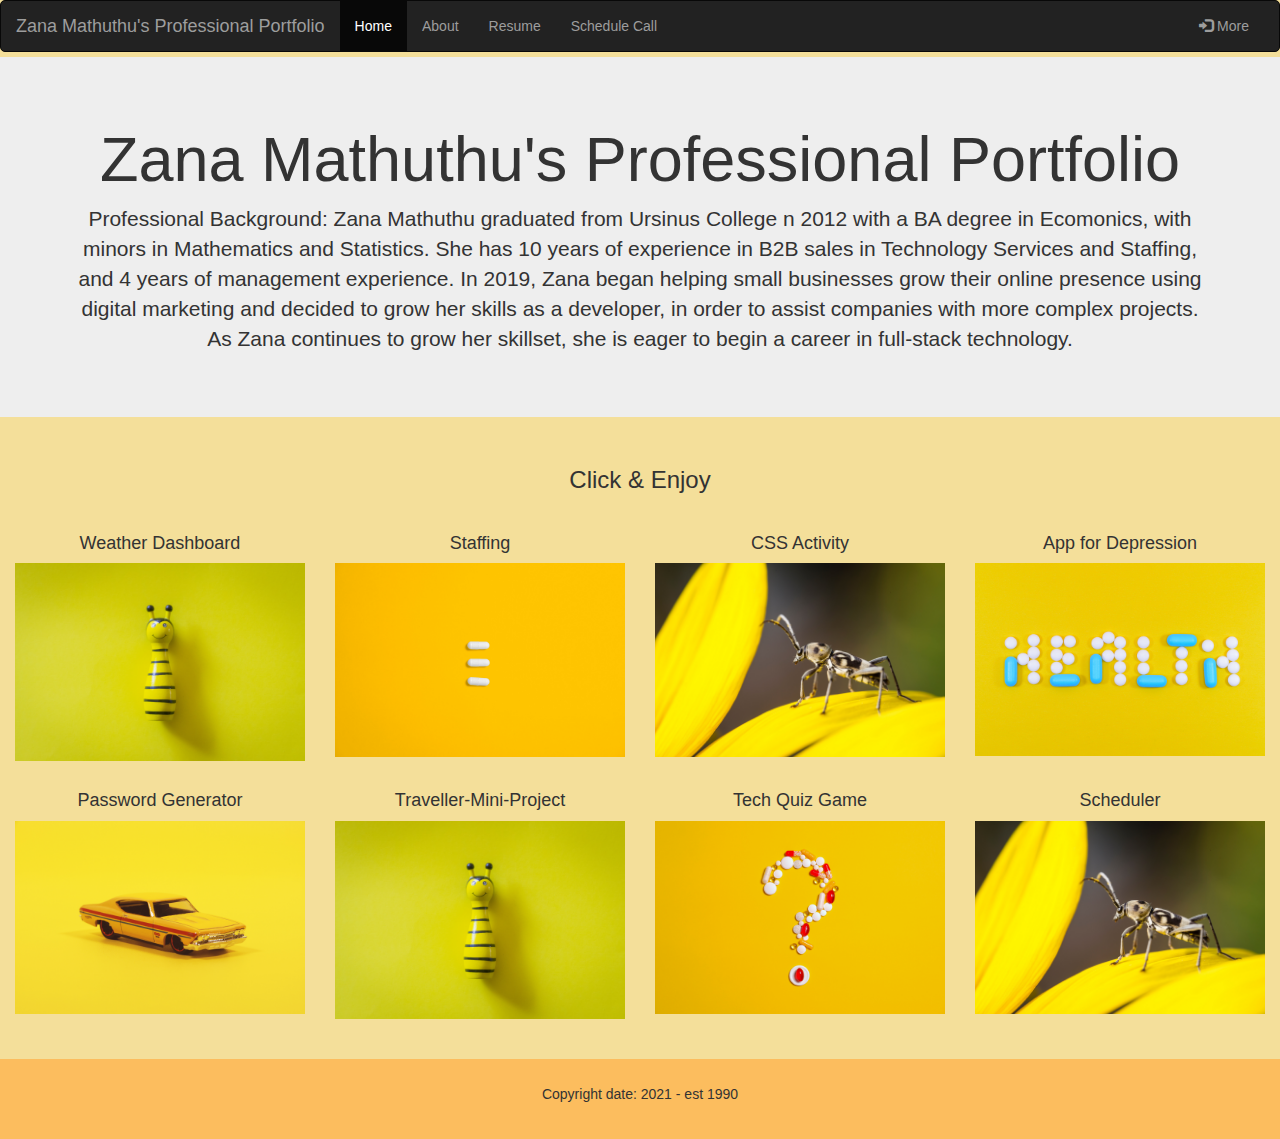
==== index.html @ 53d5a2d5 "added project to portfolio" ====
<!DOCTYPE html>
<html lang="en">
  <head>
    <title>Zana Mathuthu's Professional Portfolio</title>
    <meta charset="utf-8" />
    <meta name="viewport" content="width=device-width, initial-scale=1" />
    <link
      rel="stylesheet"
      href="https://maxcdn.bootstrapcdn.com/bootstrap/3.4.1/css/bootstrap.min.css"
    />
    <script src="https://ajax.googleapis.com/ajax/libs/jquery/3.5.1/jquery.min.js"></script>
    <script src="https://maxcdn.bootstrapcdn.com/bootstrap/3.4.1/js/bootstrap.min.js"></script>
    <style>
      .navbar {
        margin-bottom: 5px;
        border-radius: 5px;
      }
      footer {
        background-color: #fcbd5e;
        padding: 25px;
      }
      body {
        background-color: rgb(244, 223, 154);
      }
    </style>
  </head>
  <body>
    <nav class="navbar navbar-inverse">
      <div class="container-fluid">
        <div class="navbar-header">
          <button
            type="button"
            class="navbar-toggle"
            data-toggle="collapse"
            data-target="#myNavbar"
          >
            <span class="icon-bar"></span>
            <span class="icon-bar"></span>
            <span class="icon-bar"></span>
          </button>
          <a
            class="navbar-brand"
            href="https://www.linkedin.com/in/zanamathuthu"
            >Zana Mathuthu's Professional Portfolio</a
          >
        </div>
        <div class="collapse navbar-collapse" id="myNavbar">
          <ul class="nav navbar-nav">
            <li class="active">
              <a href="https://zanamama.github.io/Portfolio/">Home</a>
            </li>
            <li><a href="https://zanamama.github.io/Portfolio/">About</a></li>
            <li>
              <a href="assets/docs/Zana-Mathuthu-Resume-2021.pdf">Resume</a>
            </li>
            <li>
              <a href="https://calendly.com/zana-m/15min">Schedule Call</a>
            </li>
          </ul>
          <ul class="nav navbar-nav navbar-right">
            <li>
              <a href="https://www.linkedin.com/in/zanamathuthu"
                ><span class="glyphicon glyphicon-log-in"></span> More</a
              >
            </li>
          </ul>
        </div>
      </div>
    </nav>

    <div class="jumbotron">
      <div class="container text-center">
        <h1>Zana Mathuthu's Professional Portfolio</h1>
        <p>
          Professional Background: Zana Mathuthu graduated from Ursinus College
          n 2012 with a BA degree in Ecomonics, with minors in Mathematics and
          Statistics. She has 10 years of experience in B2B sales in Technology
          Services and Staffing, and 4 years of management experience. In 2019,
          Zana began helping small businesses grow their online presence using
          digital marketing and decided to grow her skills as a developer, in
          order to assist companies with more complex projects. As Zana
          continues to grow her skillset, she is eager to begin a career in
          full-stack technology.
        </p>
      </div>
    </div>

    <div class="container-fluid bg-3 text-center">
      <h3>Click & Enjoy</h3>
      <br />
      <div class="row">
        <div class="col-sm-3">
          <h4>Weather Dashboard</h4>
          <a href="https://zanamama.github.io/weather-dashboard/">
            <img
              src="./assets/images/yellow3.jpeg"
              class="img-responsive"
              style="width: 100%"
              alt="Weather"
          /></a>
        </div>
        <div class="col-sm-3">
          <h4>Staffing</h4>
          <a href="http://intercomstaffing.com/"
            ><img
              src="./assets/images/yellow6.jpeg"
              class="img-responsive"
              style="width: 100%"
              alt="Staffing"
          /></a>
        </div>
        <div class="col-sm-3">
          <h4>CSS Activity</h4>
          <a href="https://zanamama.github.io/CSS-Advanced-Activity/">
            <img
              src="./assets/images/yellow5.jpeg"
              class="img-responsive"
              style="width: 100%"
              alt="CSS Activity"
          /></a>
        </div>
        <div class="col-sm-3">
          <h4>App for Depression</h4>
          <a href="https://dobbs96.github.io/The-Best-of-Me-Project/">
            <img
              src="./assets/images/yellow1.jpeg"
              class="img-responsive"
              style="width: 100%"
              alt="motivational"
          /></a>
        </div>
      </div>
    </div>
    <br />

    <div class="container-fluid bg-3 text-center">
      <div class="row">
        <div class="col-sm-3">
          <h4>Password Generator</h4>
          <a href="https://zanamama.github.io/Password-Generator/">
            <img
              src="./assets/images/yellow2.jpeg"
              class="img-responsive"
              style="width: 100%"
              alt="Image"
          /></a>
        </div>
        <div class="col-sm-3">
          <h4>Traveller-Mini-Project</h4>
          <a href="https://github.com/rgregg2014/Traveller-Mini-Proj.git">
            <img
              src="./assets/images/yellow3.jpeg"
              class="img-responsive"
              style="width: 100%"
              alt="Image"
          /></a>
        </div>
        <div class="col-sm-3">
          <h4>Tech Quiz Game</h4>
          <a href="https://zanamama.github.io/CodeQuiz/">
            <img
              src="./assets/images/yellow4.jpeg"
              class="img-responsive"
              style="width: 100%"
              alt="Image"
          /></a>
        </div>
        <div class="col-sm-3">
          <h4>Scheduler</h4>
          <a href="https://zanamama.github.io/Workday-Scheduler/"
            ><img
              src="./assets/images/yellow5.jpeg"
              class="img-responsive"
              style="width: 100%"
              alt="scheduler"
          /></a>
        </div>
      </div>
    </div>
    <br /><br />

    <footer class="container-fluid text-center">
      <p>Copyright date: 2021 - est 1990</p>
    </footer>
  </body>
</html>
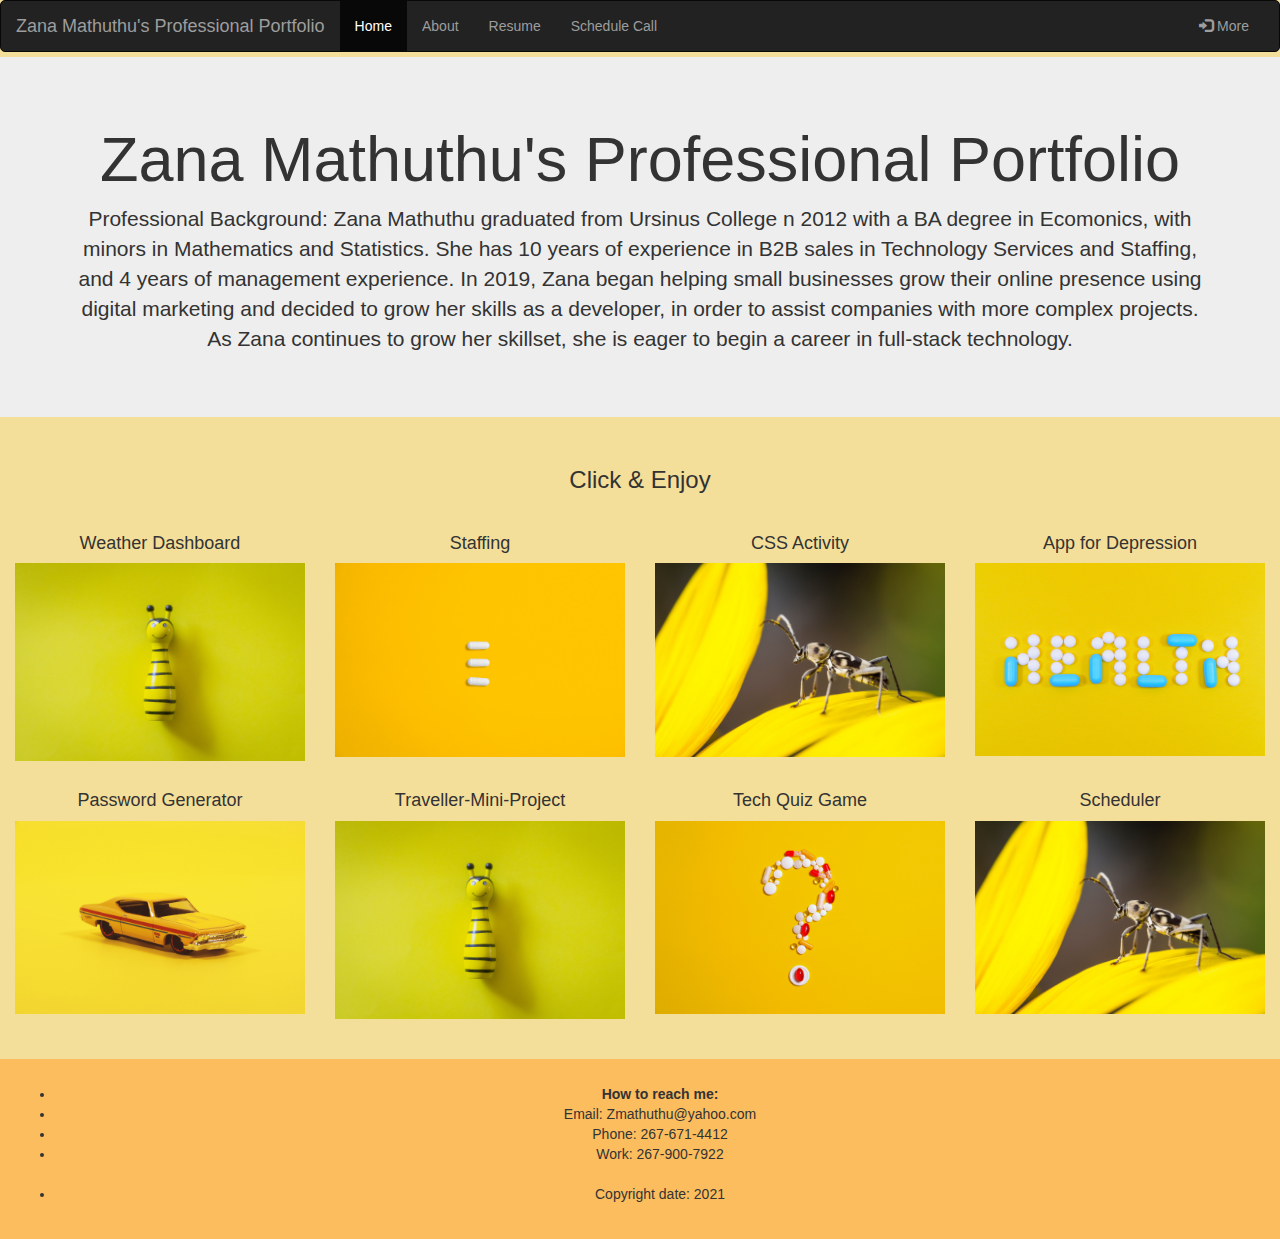
==== commit d95840ea: "Added suggested from reviewer. Contact details in footer" ====
--- a/index.html
+++ b/index.html
@@ -10,19 +10,7 @@
     />
     <script src="https://ajax.googleapis.com/ajax/libs/jquery/3.5.1/jquery.min.js"></script>
     <script src="https://maxcdn.bootstrapcdn.com/bootstrap/3.4.1/js/bootstrap.min.js"></script>
-    <style>
-      .navbar {
-        margin-bottom: 5px;
-        border-radius: 5px;
-      }
-      footer {
-        background-color: #fcbd5e;
-        padding: 25px;
-      }
-      body {
-        background-color: rgb(244, 223, 154);
-      }
-    </style>
+    <link rel="stylesheet" href="style.css" />
   </head>
   <body>
     <nav class="navbar navbar-inverse">
@@ -49,7 +37,7 @@
             <li class="active">
               <a href="https://zanamama.github.io/Portfolio/">Home</a>
             </li>
-            <li><a href="https://zanamama.github.io/Portfolio/">About</a></li>
+            <li><a href="#project-section">About</a></li>
             <li>
               <a href="assets/docs/Zana-Mathuthu-Resume-2021.pdf">Resume</a>
             </li>
@@ -85,7 +73,7 @@
       </div>
     </div>
 
-    <div class="container-fluid bg-3 text-center">
+    <div class="container-fluid bg-3 text-center" id="project-section">
       <h3>Click & Enjoy</h3>
       <br />
       <div class="row">
@@ -180,7 +168,14 @@
     <br /><br />
 
     <footer class="container-fluid text-center">
-      <p>Copyright date: 2021 - est 1990</p>
+      <ul>
+        <li><strong>How to reach me:</strong></li>
+        <li>Email: Zmathuthu@yahoo.com</li>
+        <li>Phone: 267-671-4412</li>
+        <li>Work: 267-900-7922</li>
+        <br />
+        <li>Copyright date: 2021</li>
+      </ul>
     </footer>
   </body>
 </html>
--- a/style.css
+++ b/style.css
@@ -0,0 +1,16 @@
+.navbar {
+  margin-bottom: 5px;
+  border-radius: 5px;
+}
+footer {
+  background-color: #fcbd5e;
+  padding: 25px;
+}
+body {
+  background-color: rgb(244, 223, 154);
+}
+
+/* .col-sm-3 a:hover {
+  height: 2500px;
+
+} */
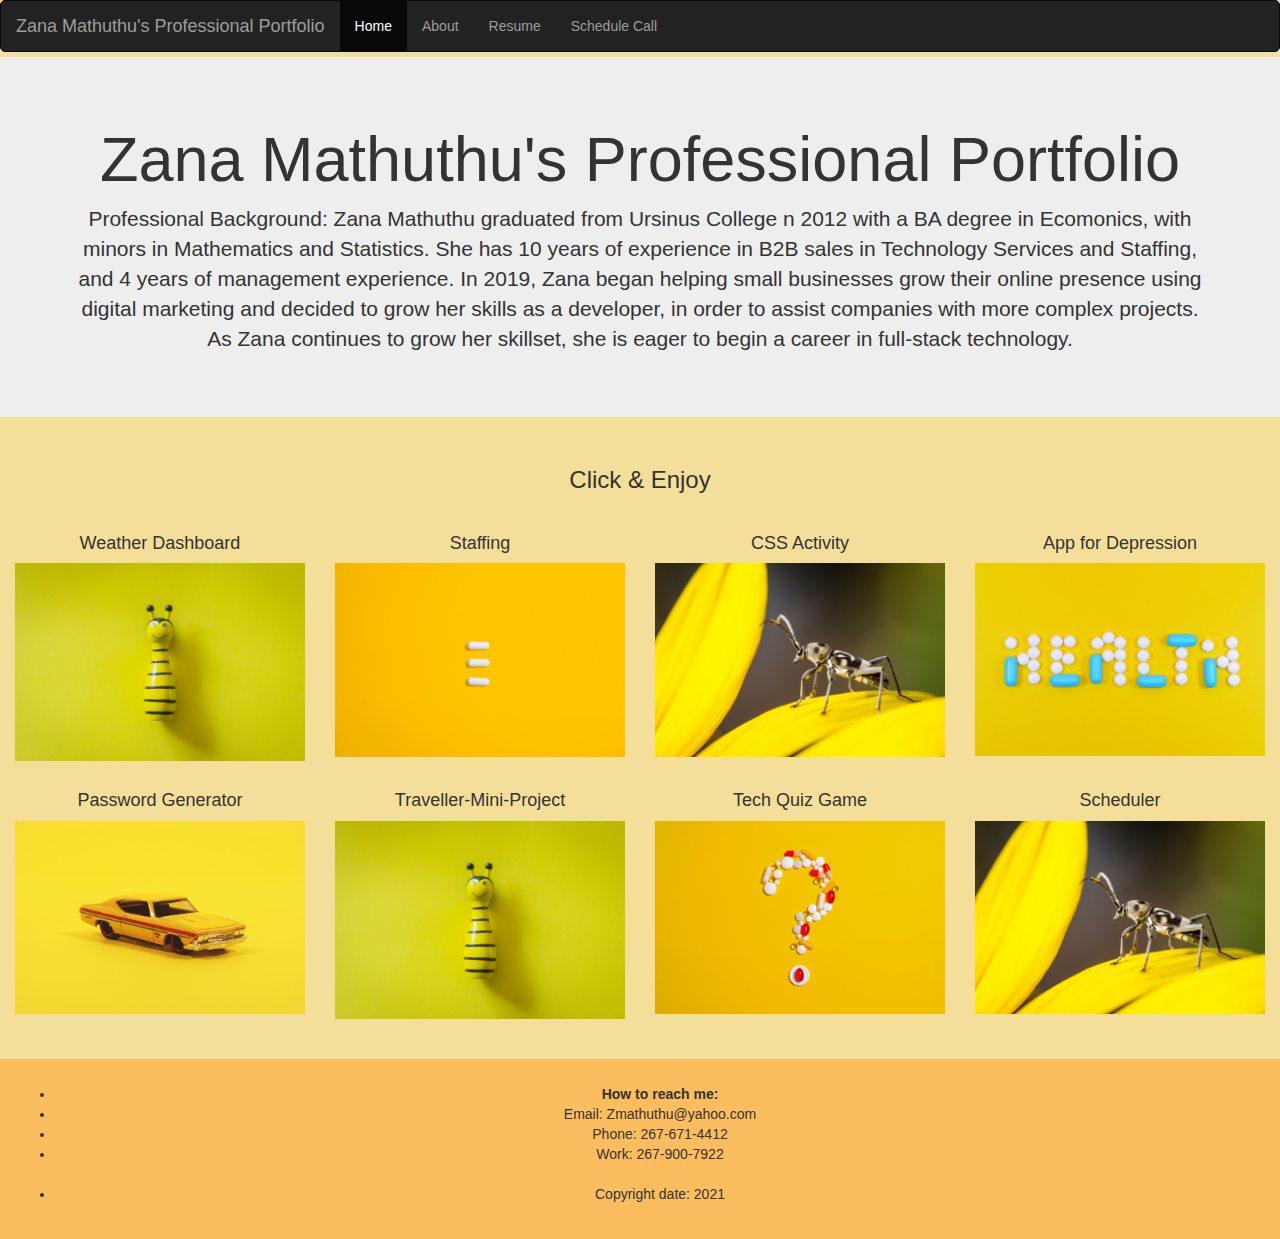
==== commit 417b5c36: "commented out the more button in header that led to google search of my name. Not needed." ====
--- a/index.html
+++ b/index.html
@@ -45,13 +45,14 @@
               <a href="https://calendly.com/zana-m/15min">Schedule Call</a>
             </li>
           </ul>
-          <ul class="nav navbar-nav navbar-right">
+          <!-- <ul class="nav navbar-nav navbar-right">
             <li>
-              <a href="https://www.linkedin.com/in/zanamathuthu"
+              <a
+                href="https://www.google.com/search?q=Zana+Mathuthu&bih=637&biw=1406&hl=en&sxsrf=AOaemvIkl9Z5Y1OG2rlYMh7en5mpPqsHeA%3A1630619394982&ei=AkcxYbW-O8Pl_QaFsrqADw&oq=Zana+Mathuthu&gs_lcp=Cgdnd3Mtd2l6EAMyBAgjECc6BQgAEJECOgUILhCRAjoFCAAQgAQ6CggAEIAEEIcCEBQ6BQguEIAEOgcILhCABBAKOgYIABAWEB46CAgAEBYQChAeOgQILhANOgQIABANSgQIQRgAUPR7WLKfAWC3oQFoAXAAeACAAV-IAe8HkgECMTOYAQCgAQHAAQE&sclient=gws-wiz&ved=0ahUKEwi1x7TOouHyAhXDct8KHQWZDvAQ4dUDCA8&uact=5"
                 ><span class="glyphicon glyphicon-log-in"></span> More</a
               >
             </li>
-          </ul>
+          </ul> -->
         </div>
       </div>
     </nav>
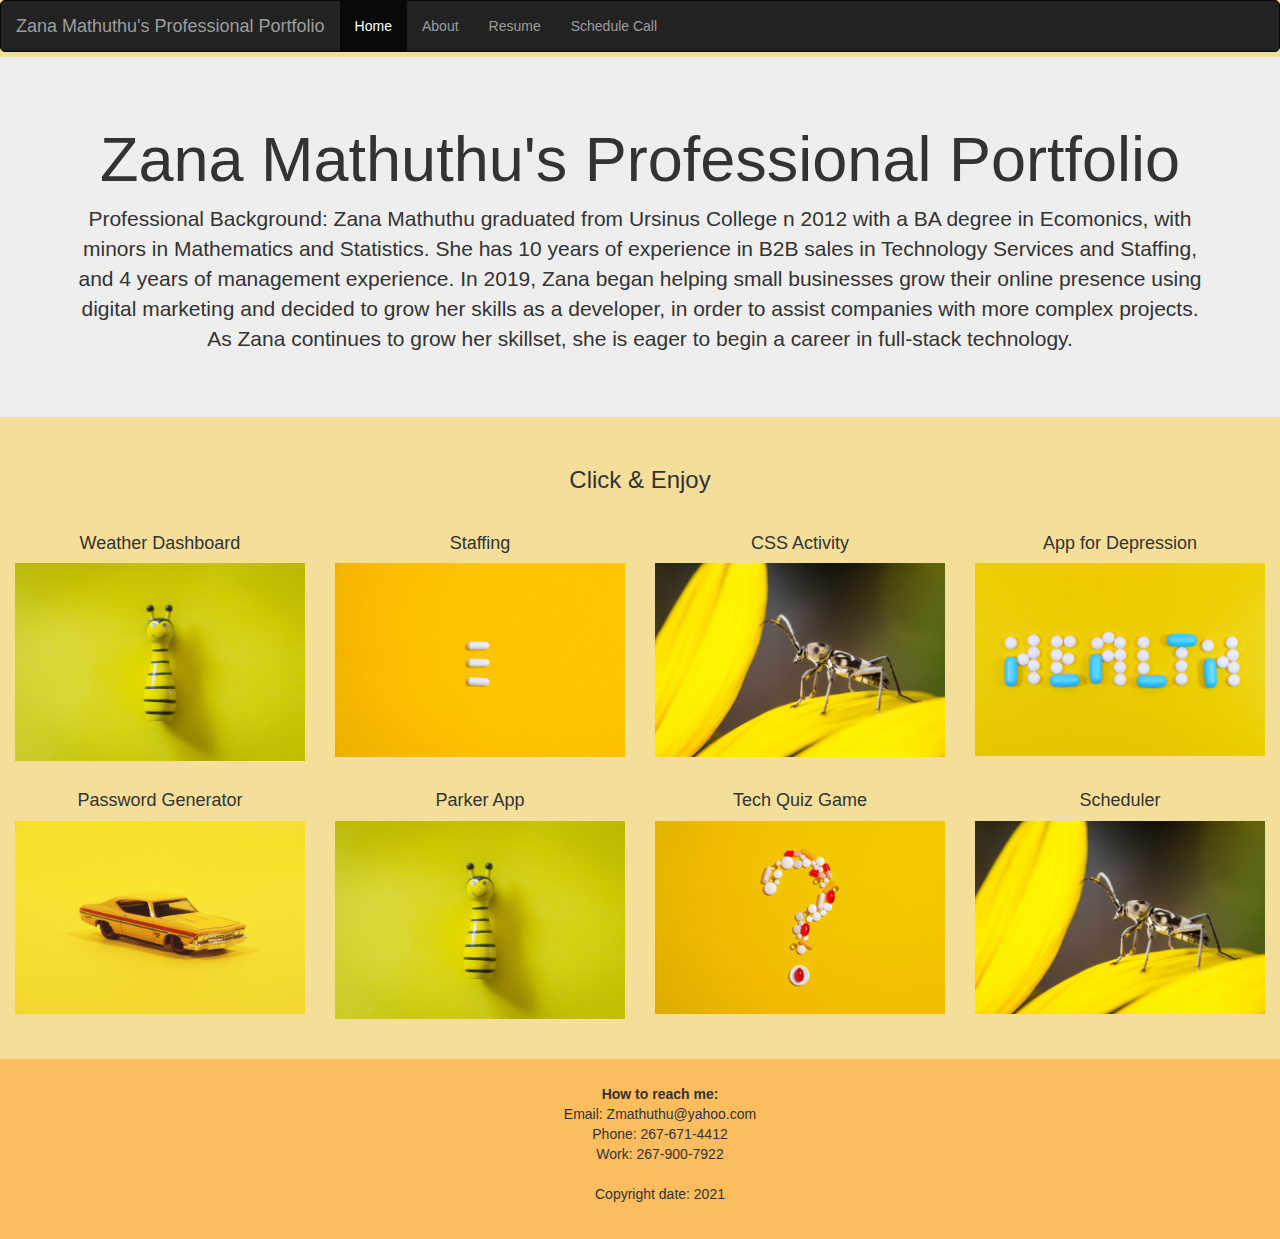
==== commit 37b825d8: "switched out a project to display on portfolio. Changed alt for images" ====
--- a/index.html
+++ b/index.html
@@ -85,7 +85,7 @@
               src="./assets/images/yellow3.jpeg"
               class="img-responsive"
               style="width: 100%"
-              alt="Weather"
+              alt="Weather dashboard"
           /></a>
         </div>
         <div class="col-sm-3">
@@ -95,7 +95,7 @@
               src="./assets/images/yellow6.jpeg"
               class="img-responsive"
               style="width: 100%"
-              alt="Staffing"
+              alt="Staffing Website made for my first client in 2019"
           /></a>
         </div>
         <div class="col-sm-3">
@@ -115,7 +115,7 @@
               src="./assets/images/yellow1.jpeg"
               class="img-responsive"
               style="width: 100%"
-              alt="motivational"
+              alt="app to help with depression"
           /></a>
         </div>
       </div>
@@ -131,17 +131,17 @@
               src="./assets/images/yellow2.jpeg"
               class="img-responsive"
               style="width: 100%"
-              alt="Image"
+              alt="password generator"
           /></a>
         </div>
         <div class="col-sm-3">
-          <h4>Traveller-Mini-Project</h4>
-          <a href="https://github.com/rgregg2014/Traveller-Mini-Proj.git">
+          <h4>Parker App</h4>
+          <a href="https://zanamama.github.io/parker/">
             <img
               src="./assets/images/yellow3.jpeg"
               class="img-responsive"
               style="width: 100%"
-              alt="Image"
+              alt="street parking app for crowded cities"
           /></a>
         </div>
         <div class="col-sm-3">
@@ -151,7 +151,7 @@
               src="./assets/images/yellow4.jpeg"
               class="img-responsive"
               style="width: 100%"
-              alt="Image"
+              alt="zana mathuthu's tech quiz game"
           /></a>
         </div>
         <div class="col-sm-3">
--- a/style.css
+++ b/style.css
@@ -14,3 +14,7 @@
   height: 2500px;
 
 } */
+
+ul li {
+  list-style: none;
+}
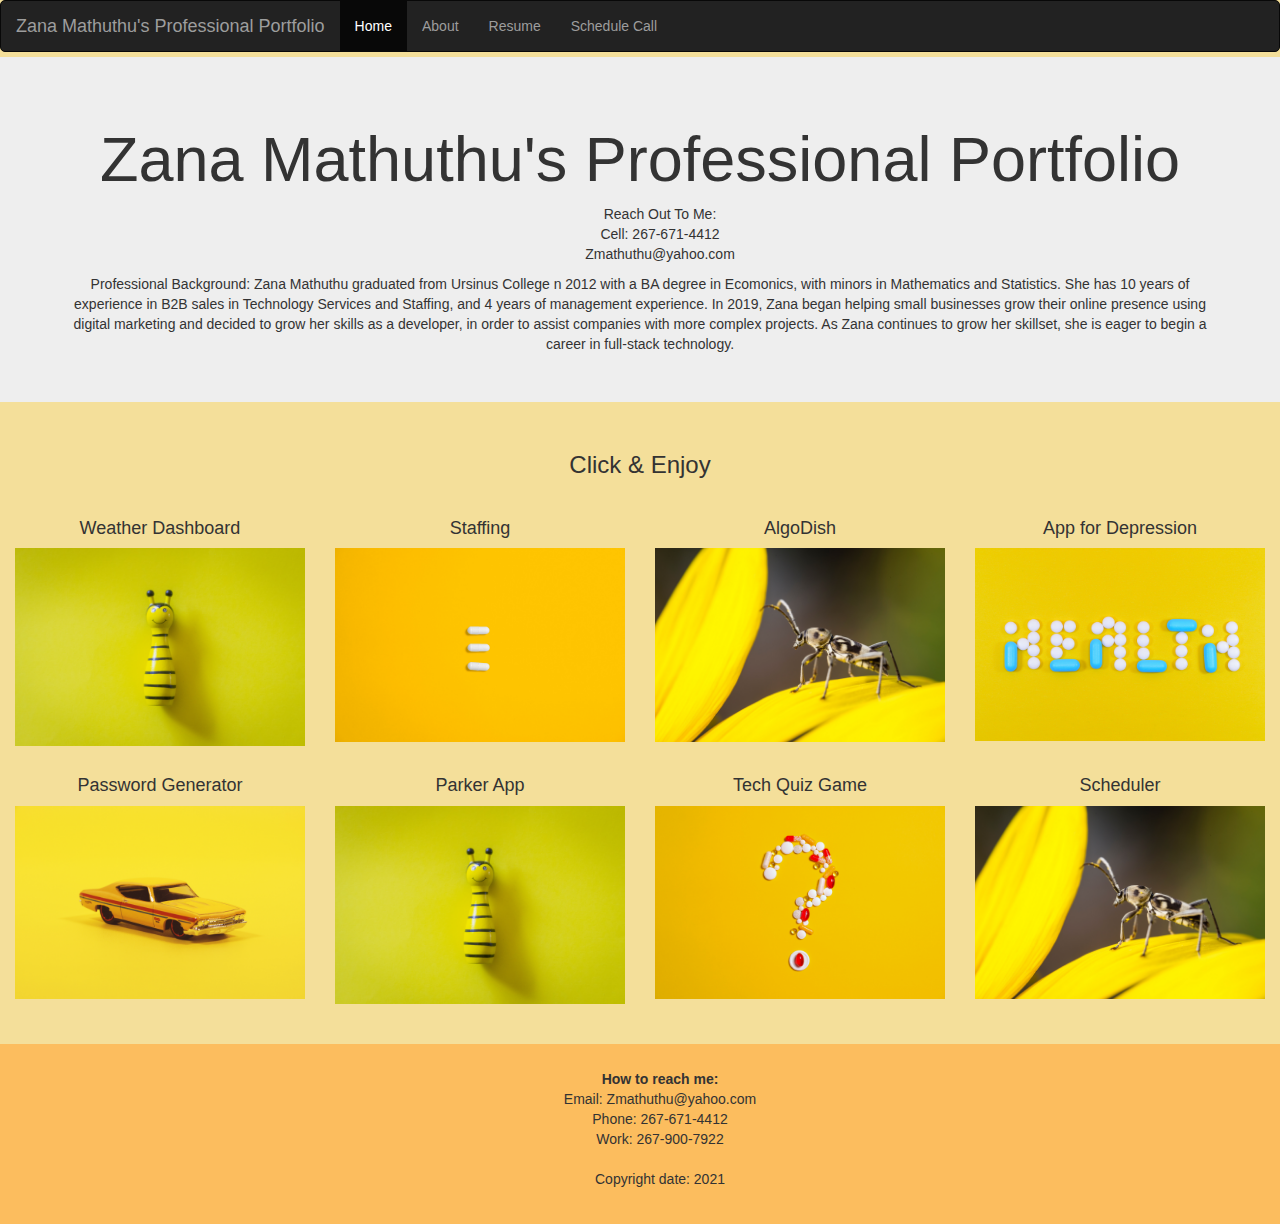
==== commit 3a1fe95c: "added algodish to my profile" ====
--- a/index.html
+++ b/index.html
@@ -60,17 +60,26 @@
     <div class="jumbotron">
       <div class="container text-center">
         <h1>Zana Mathuthu's Professional Portfolio</h1>
-        <p>
-          Professional Background: Zana Mathuthu graduated from Ursinus College
-          n 2012 with a BA degree in Ecomonics, with minors in Mathematics and
-          Statistics. She has 10 years of experience in B2B sales in Technology
-          Services and Staffing, and 4 years of management experience. In 2019,
-          Zana began helping small businesses grow their online presence using
-          digital marketing and decided to grow her skills as a developer, in
-          order to assist companies with more complex projects. As Zana
-          continues to grow her skillset, she is eager to begin a career in
-          full-stack technology.
-        </p>
+        <div class="row">
+          <div class="d-inline-flex p-2 bd-highlight">
+            <ul>
+              <li id="reach">Reach Out To Me:</li>
+              <li>Cell: 267-671-4412</li>
+              <li>Zmathuthu@yahoo.com</li>
+            </ul>
+          </div>
+          <div class="d-inline-flex p-2 bd-highlight"">
+            Professional Background: Zana Mathuthu graduated from Ursinus
+            College n 2012 with a BA degree in Ecomonics, with minors in
+            Mathematics and Statistics. She has 10 years of experience in B2B
+            sales in Technology Services and Staffing, and 4 years of management
+            experience. In 2019, Zana began helping small businesses grow their
+            online presence using digital marketing and decided to grow her
+            skills as a developer, in order to assist companies with more
+            complex projects. As Zana continues to grow her skillset, she is
+            eager to begin a career in full-stack technology.
+          </div>
+        </div>
       </div>
     </div>
 
@@ -99,13 +108,13 @@
           /></a>
         </div>
         <div class="col-sm-3">
-          <h4>CSS Activity</h4>
-          <a href="https://zanamama.github.io/CSS-Advanced-Activity/">
+          <h4>AlgoDish</h4>
+          <a href="https://live-pr3-algodish.herokuapp.com/">
             <img
               src="./assets/images/yellow5.jpeg"
               class="img-responsive"
               style="width: 100%"
-              alt="CSS Activity"
+              alt="AlgoDish"
           /></a>
         </div>
         <div class="col-sm-3">
@@ -136,7 +145,7 @@
         </div>
         <div class="col-sm-3">
           <h4>Parker App</h4>
-          <a href="https://zanamama.github.io/parker/">
+          <a href="https://parker-live.herokuapp.com/">
             <img
               src="./assets/images/yellow3.jpeg"
               class="img-responsive"
--- a/style.css
+++ b/style.css
@@ -18,3 +18,7 @@
 ul li {
   list-style: none;
 }
+
+ul li reach {
+  border-bottom: black 2px;
+}
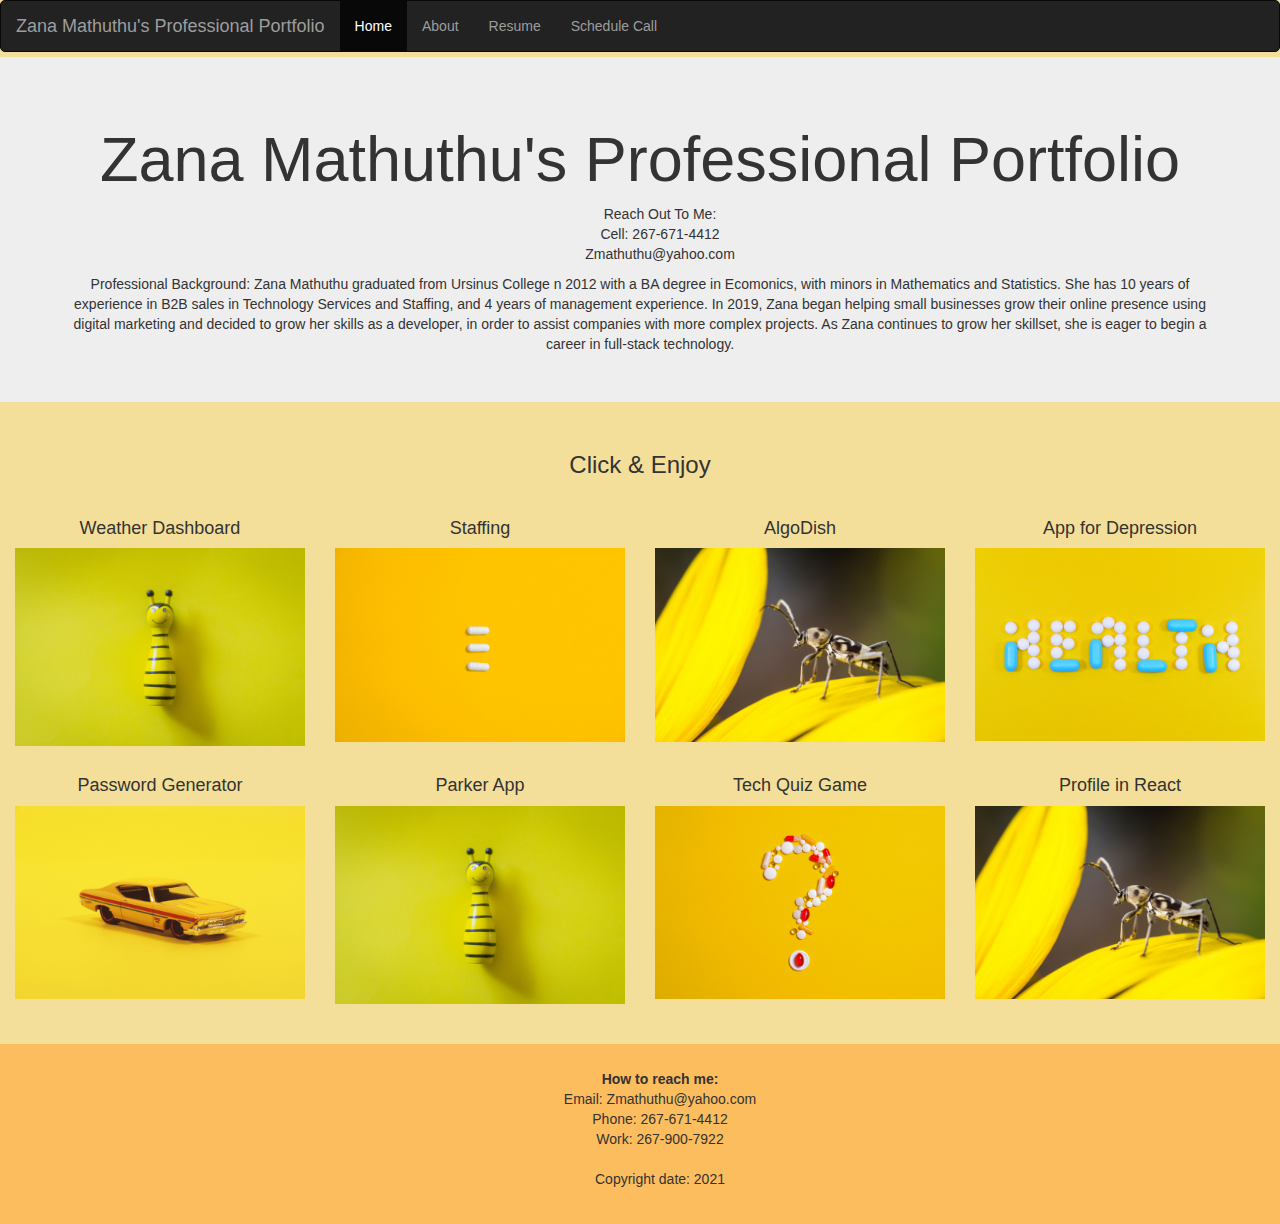
==== commit c3151eff: "Added react portfolio to my html/css portfolio" ====
--- a/index.html
+++ b/index.html
@@ -164,13 +164,13 @@
           /></a>
         </div>
         <div class="col-sm-3">
-          <h4>Scheduler</h4>
-          <a href="https://zanamama.github.io/Workday-Scheduler/"
+          <h4>Profile in React</h4>
+          <a href="https://zanamama.github.io/react-portfolio2/"
             ><img
               src="./assets/images/yellow5.jpeg"
               class="img-responsive"
               style="width: 100%"
-              alt="scheduler"
+              alt="React Portfolio"
           /></a>
         </div>
       </div>
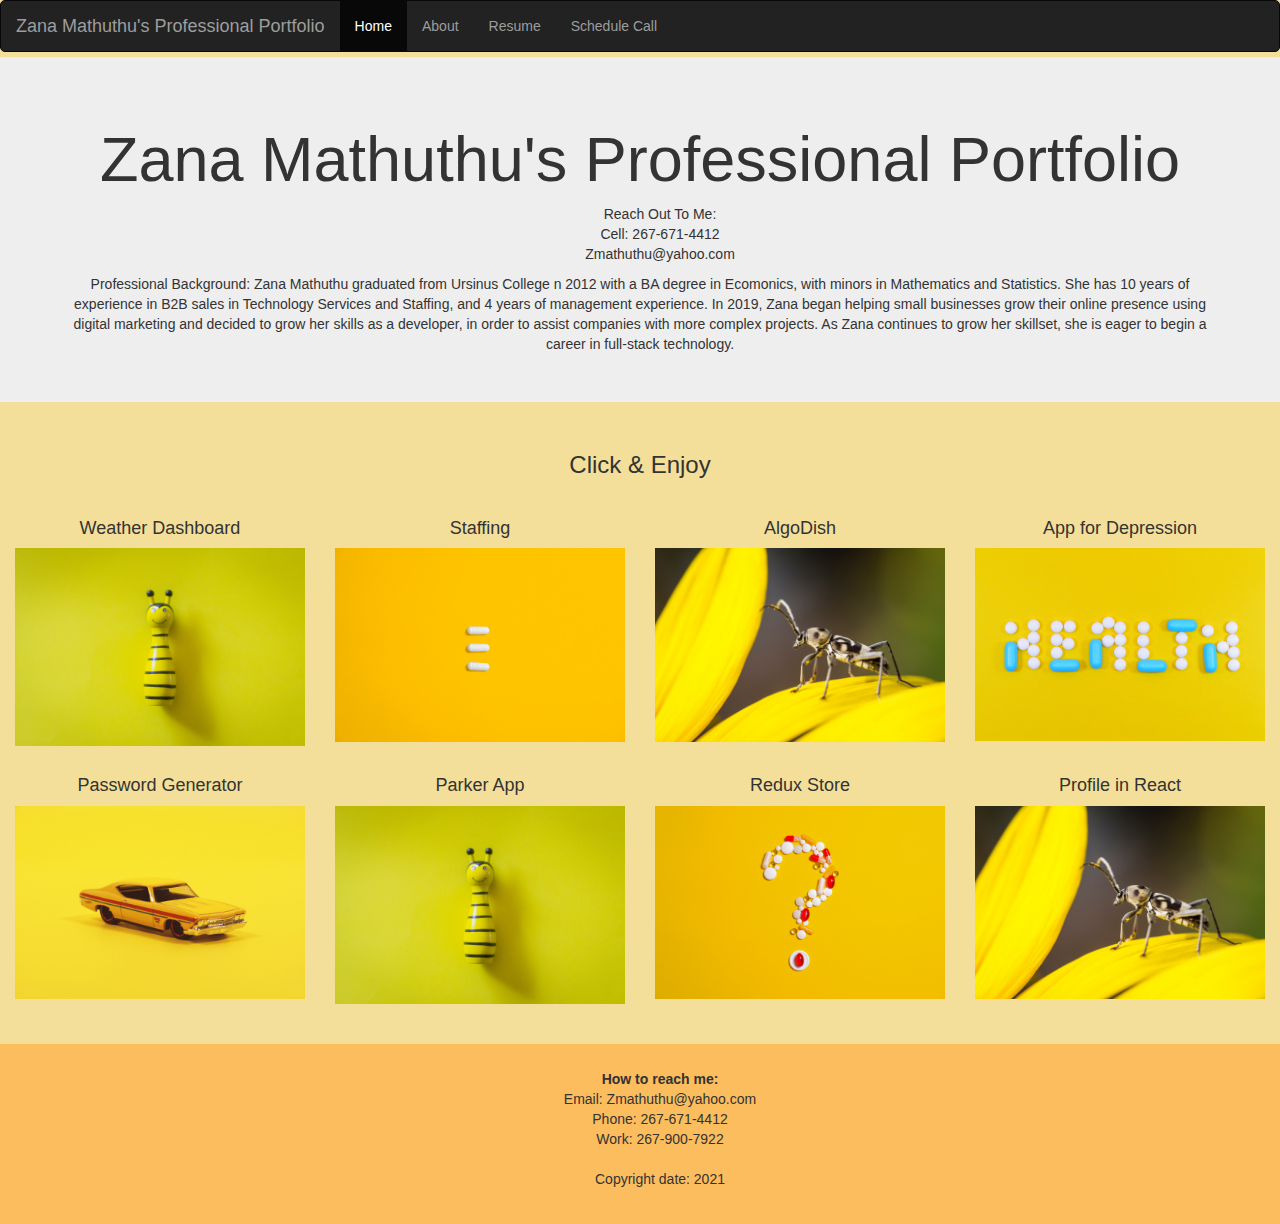
==== commit 16fe7c23: "Updated 2 projects in portfolio, changing h4 tags, href links, and alt tags" ====
--- a/index.html
+++ b/index.html
@@ -104,7 +104,7 @@
               src="./assets/images/yellow6.jpeg"
               class="img-responsive"
               style="width: 100%"
-              alt="Staffing Website made for my first client in 2019"
+              alt="Staffing Website made in WP for client in 2019"
           /></a>
         </div>
         <div class="col-sm-3">
@@ -150,17 +150,17 @@
               src="./assets/images/yellow3.jpeg"
               class="img-responsive"
               style="width: 100%"
-              alt="street parking app for crowded cities"
+              alt="Street parking app for crowded cities"
           /></a>
         </div>
         <div class="col-sm-3">
-          <h4>Tech Quiz Game</h4>
-          <a href="https://zanamama.github.io/CodeQuiz/">
+          <h4>Redux Store</h4>
+          <a href="https://redux-react-hw.herokuapp.com/">
             <img
               src="./assets/images/yellow4.jpeg"
               class="img-responsive"
               style="width: 100%"
-              alt="zana mathuthu's tech quiz game"
+              alt="Redux store implementation"
           /></a>
         </div>
         <div class="col-sm-3">
